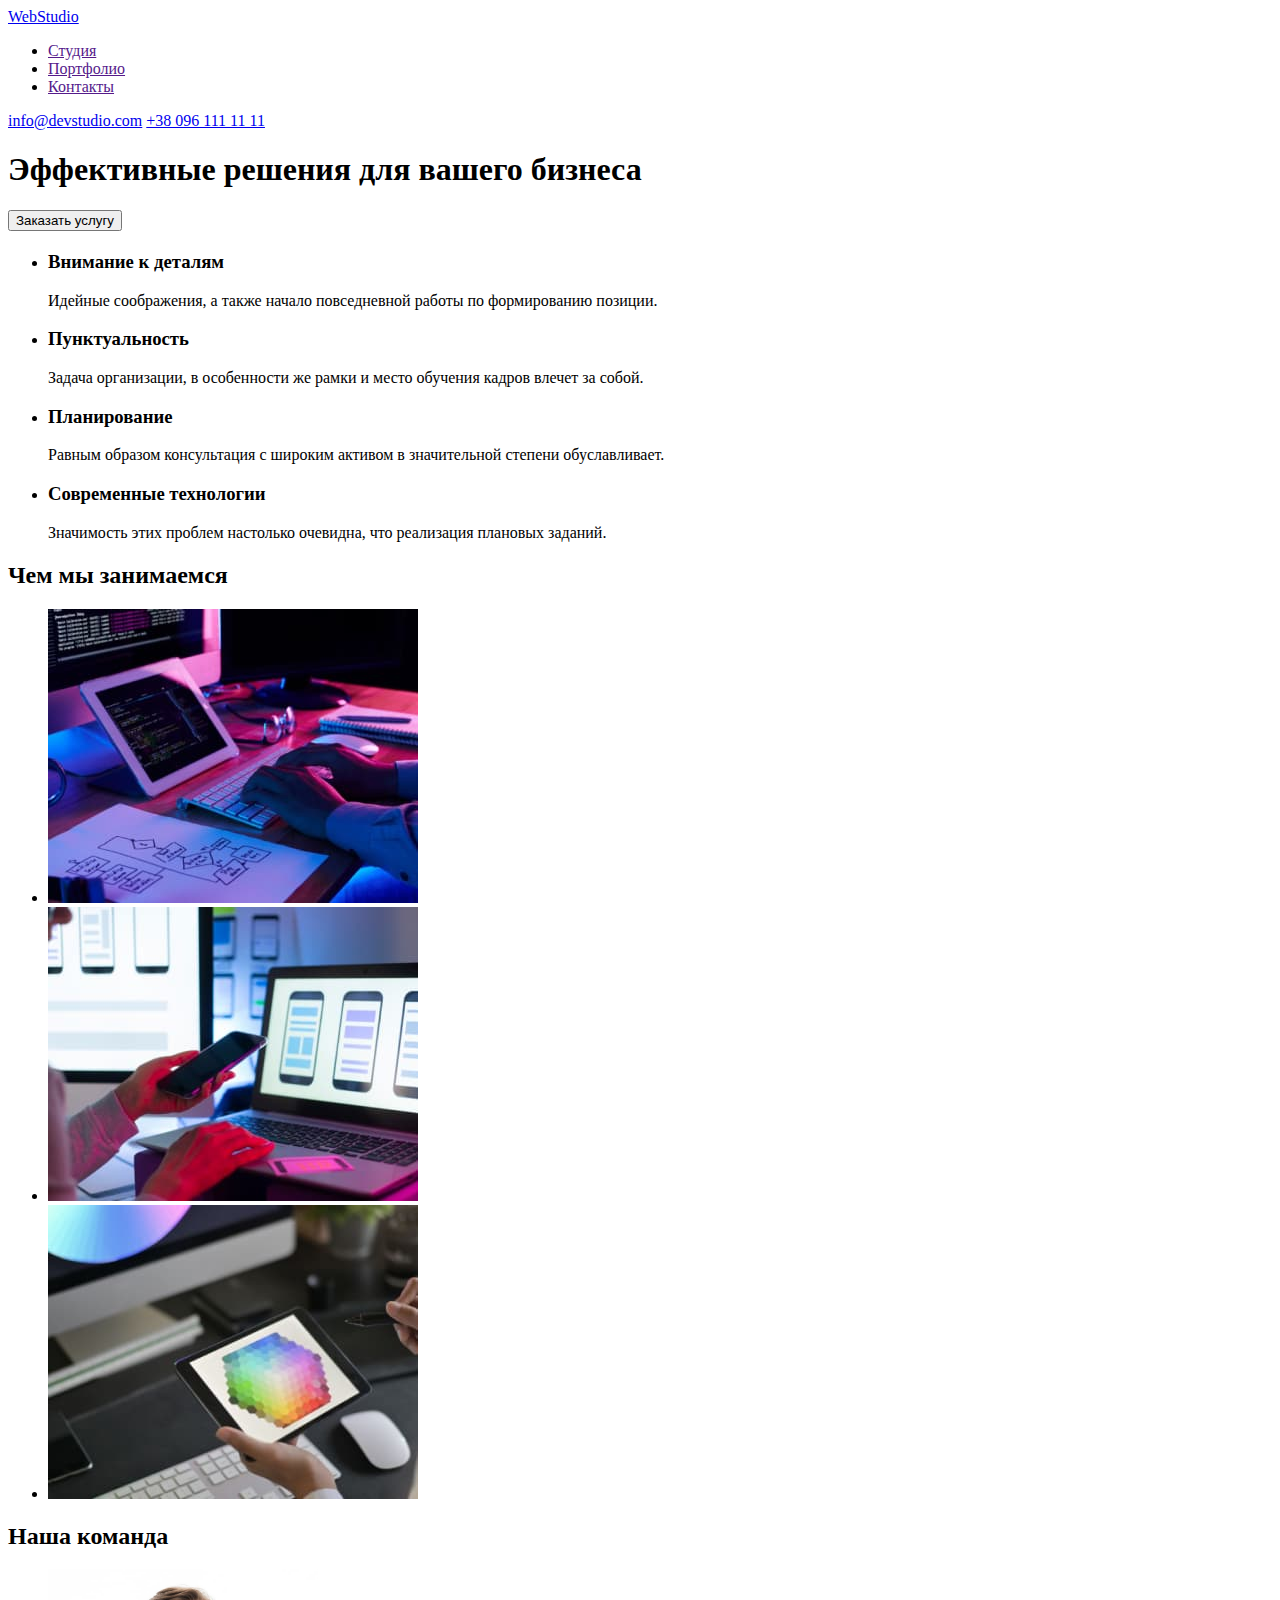
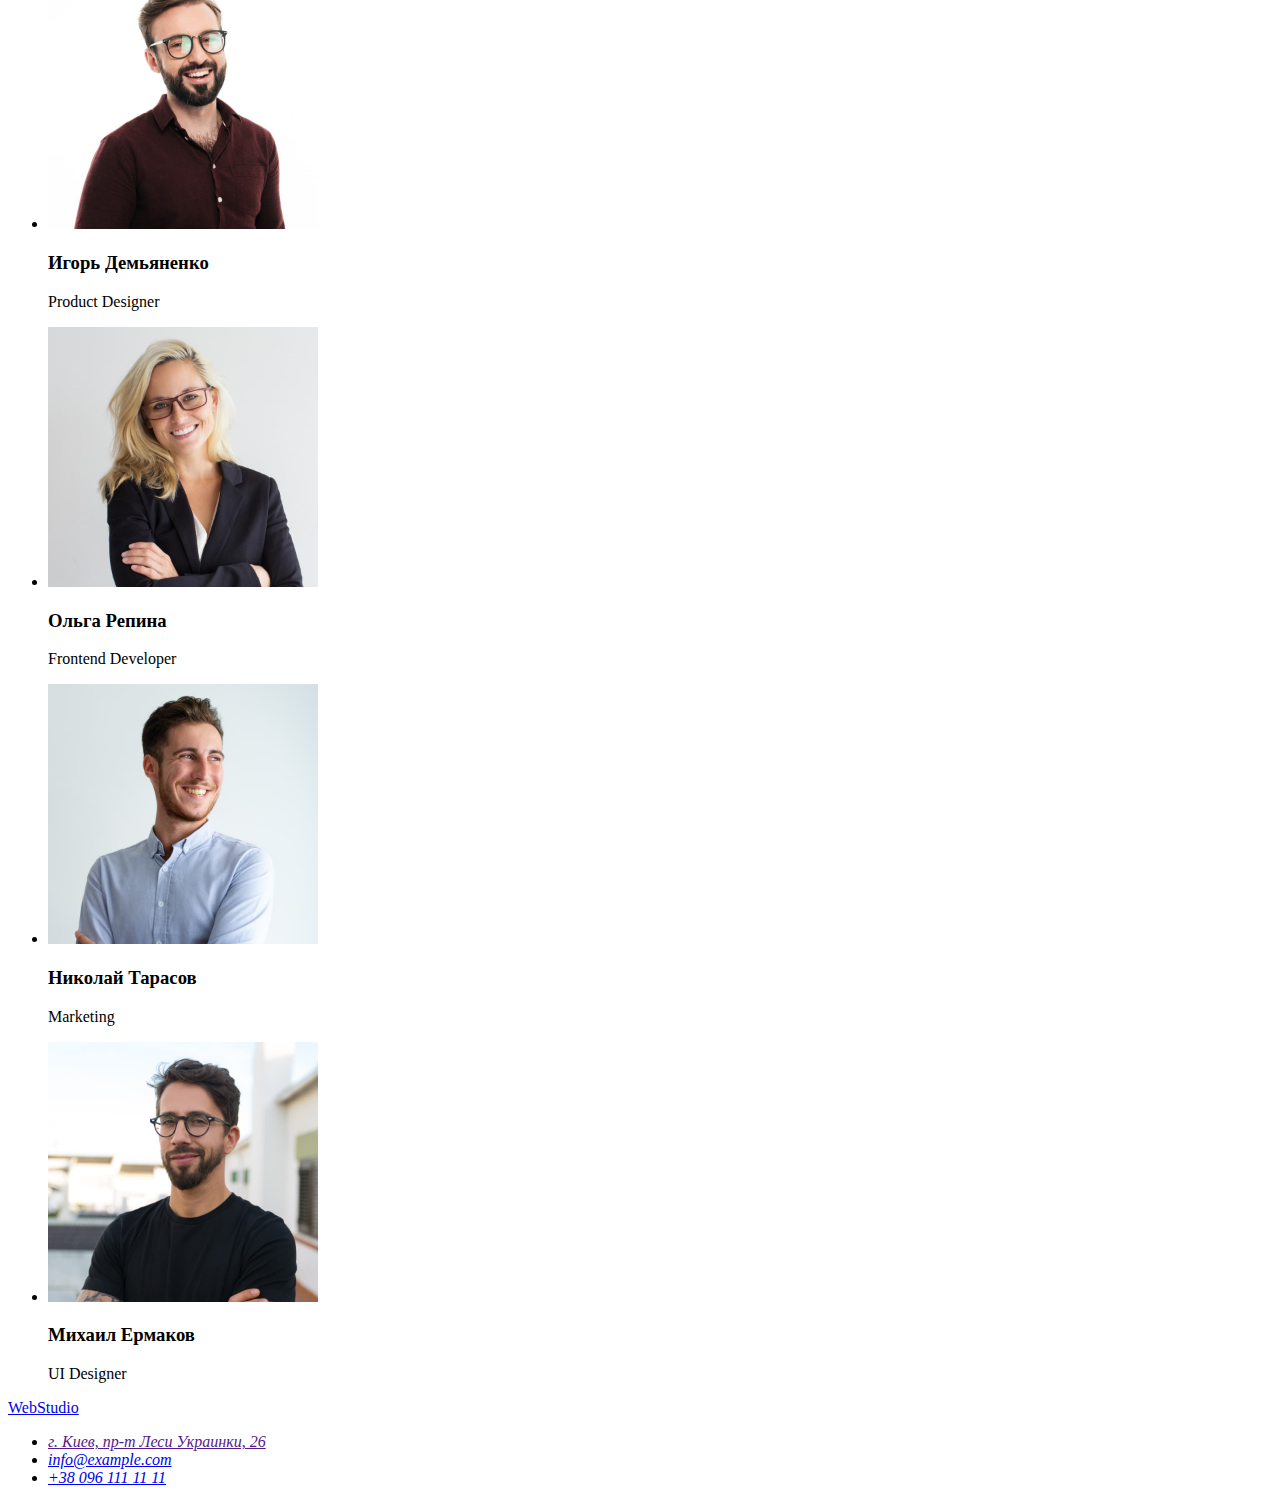
==== index.html @ 7673cb05 "Update index (CSS)" ====
<!DOCTYPE html>
<html lang="ru">
  <head>
    <meta charset="UTF-8" />
    <meta http-equiv="X-UA-Compatible" content="IE=edge" />
    <meta name="viewport" content="width=device-width, initial-scale=1.0" />
    <title>WebStudio</title>
  </head>
  <body>
    <header>
      <nav>
        <a href="/">WebStudio</a>
        <ul>
          <li><a href="">Студия</a></li>
          <li><a href="">Портфолио</a></li>
          <li><a href="">Контакты</a></li>
        </ul>
      </nav>
      <a href="mailto:info@devstudio.com">info@devstudio.com</a>
      <a href="tel:+380961111111">+38 096 111 11 11</a>
    </header>
    <main>
      <section>
        <h1>Эффективные решения для вашего бизнеса</h1>
        <button type="button">Заказать услугу</button>
      </section>
      <section>
        <h2></h2>
        <ul>
          <li>
            <h3>Внимание к деталям</h3>
            <p>
              Идейные соображения, а также начало повседневной работы по
              формированию позиции.
            </p>
          </li>
          <li>
            <h3>Пунктуальность</h3>
            <p>
              Задача организации, в особенности же рамки и место обучения кадров
              влечет за собой.
            </p>
          </li>
          <li>
            <h3>Планирование</h3>
            <p>
              Равным образом консультация с широким активом в значительной
              степени обуславливает.
            </p>
          </li>
          <li>
            <h3>Современные технологии</h3>
            <p>
              Значимость этих проблем настолько очевидна, что реализация
              плановых заданий.
            </p>
          </li>
        </ul>
      </section>
      <section>
        <h2>Чем мы занимаемся</h2>
        <ul>
          <li>
            <img src="./images/coding.jpg" alt="пишем код сайта" width="370" />
          </li>
          <li>
            <img
              src="./images/layout.jpg"
              alt="выполняем адаптивную верстку
            сайта"
              width="370"
            />
          </li>
          <li>
            <img
              src="./images/design.jpg"
              alt="разрабатываем дизайн сайта"
              width="370"
            />
          </li>
        </ul>
      </section>
      <section>
        <h2>Наша команда</h2>
        <ul>
          <li>
            <img
              src="./images/igordemyanenko.jpg"
              alt="Игорь Демьяненко портрет"
              width="270"
            />
            <h3>Игорь Демьяненко</h3>
            <p lang="en">Product Designer</p>
          </li>
          <li>
            <img
              src="./images/olgarepina.jpg"
              alt="Ольга Репина портрет"
              width="270"
            />
            <h3>Ольга Репина</h3>
            <p lang="en">Frontend Developer</p>
          </li>
          <li>
            <img
              src="./images/nikolaytarasov.jpg"
              alt="Николай Тарасов портрет"
              width="270"
            />
            <h3>Николай Тарасов</h3>
            <p lang="en">Marketing</p>
          </li>
          <li>
            <img
              src="./images/mikhailyermakov.jpg"
              alt="Михаил Ермаков портрет"
              width="270"
            />
            <h3>Михаил Ермаков</h3>
            <p lang="en">UI Designer</p>
          </li>
        </ul>
      </section>
    </main>
    <footer>
      <a href="/">WebStudio</a>
      <address>
        <ul>
          <li>
            <a href="">г. Киев, пр-т Леси Украинки, 26</a>
          </li>
          <li><a href="mailto:info@example.com">info@example.com</a></li>
          <li><a href="tel:+380961111111">+38 096 111 11 11</a></li>
        </ul>
      </address>
    </footer>
  </body>
</html>
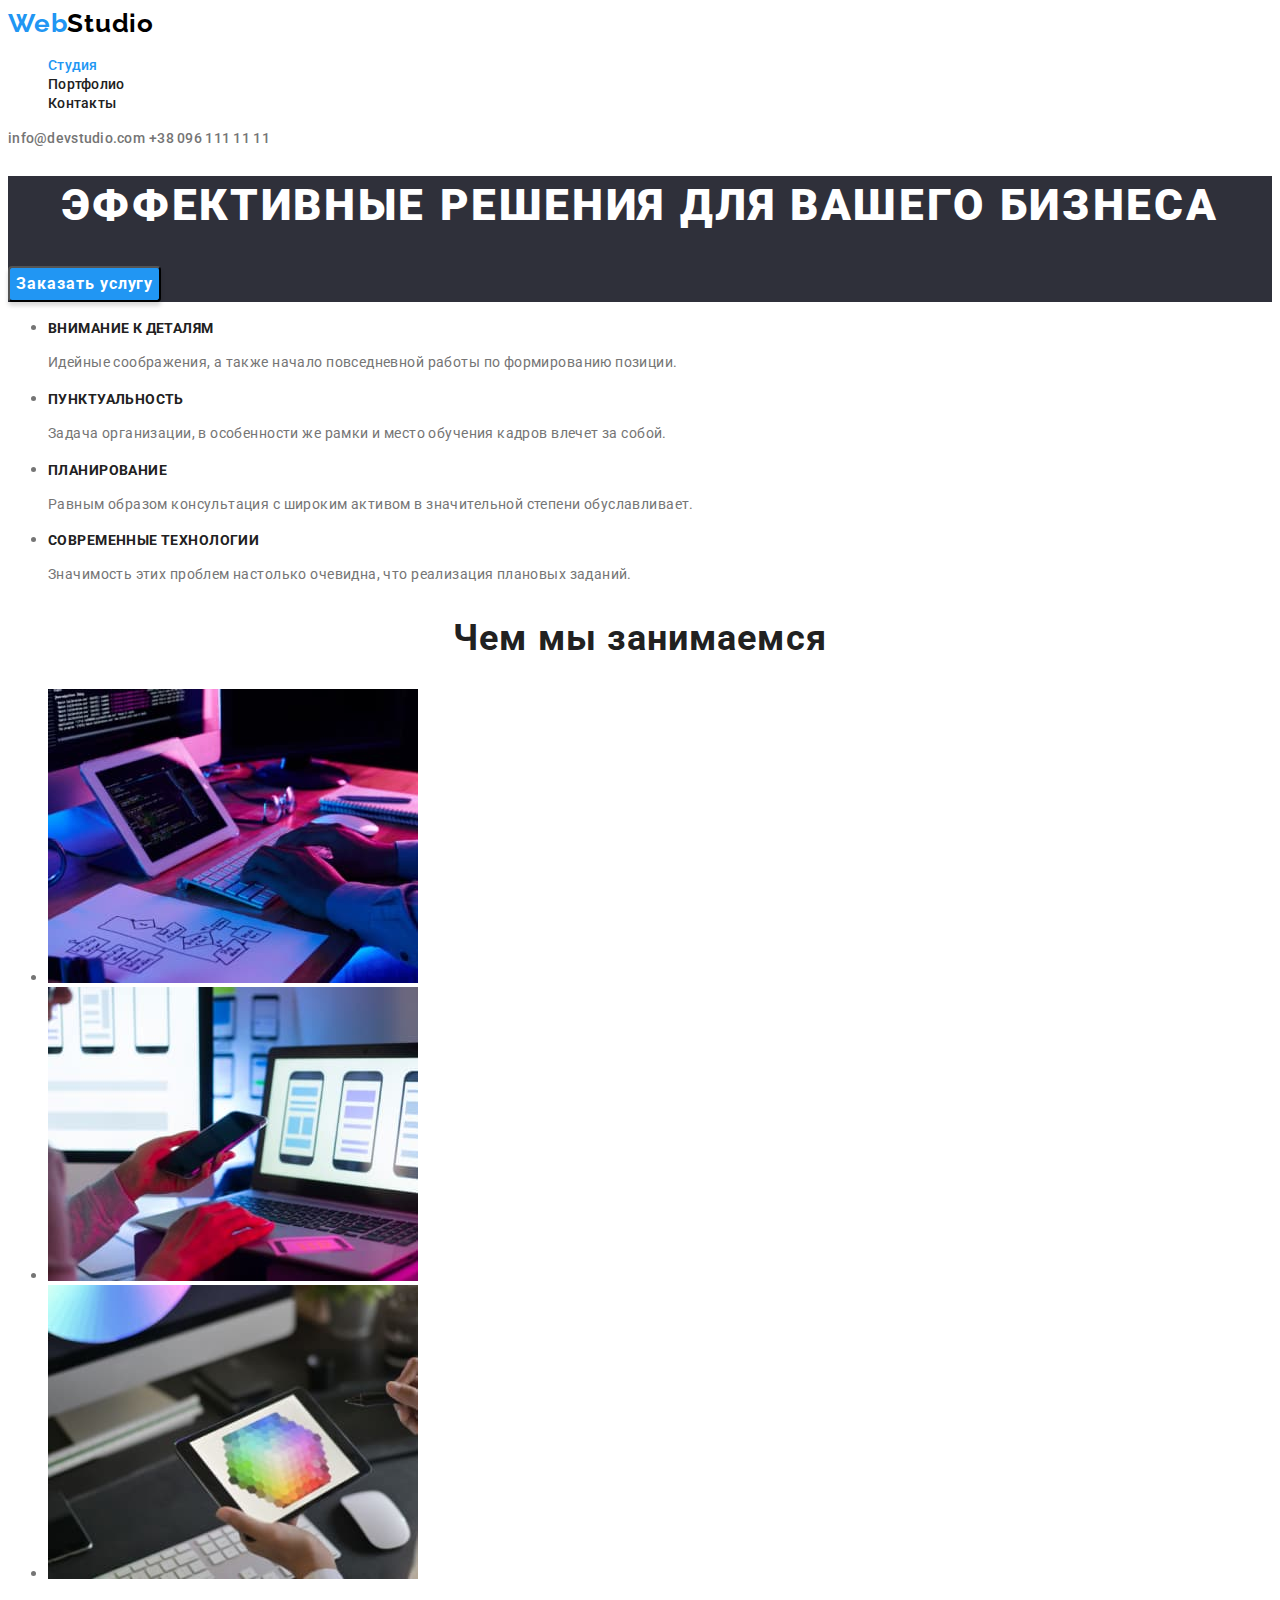
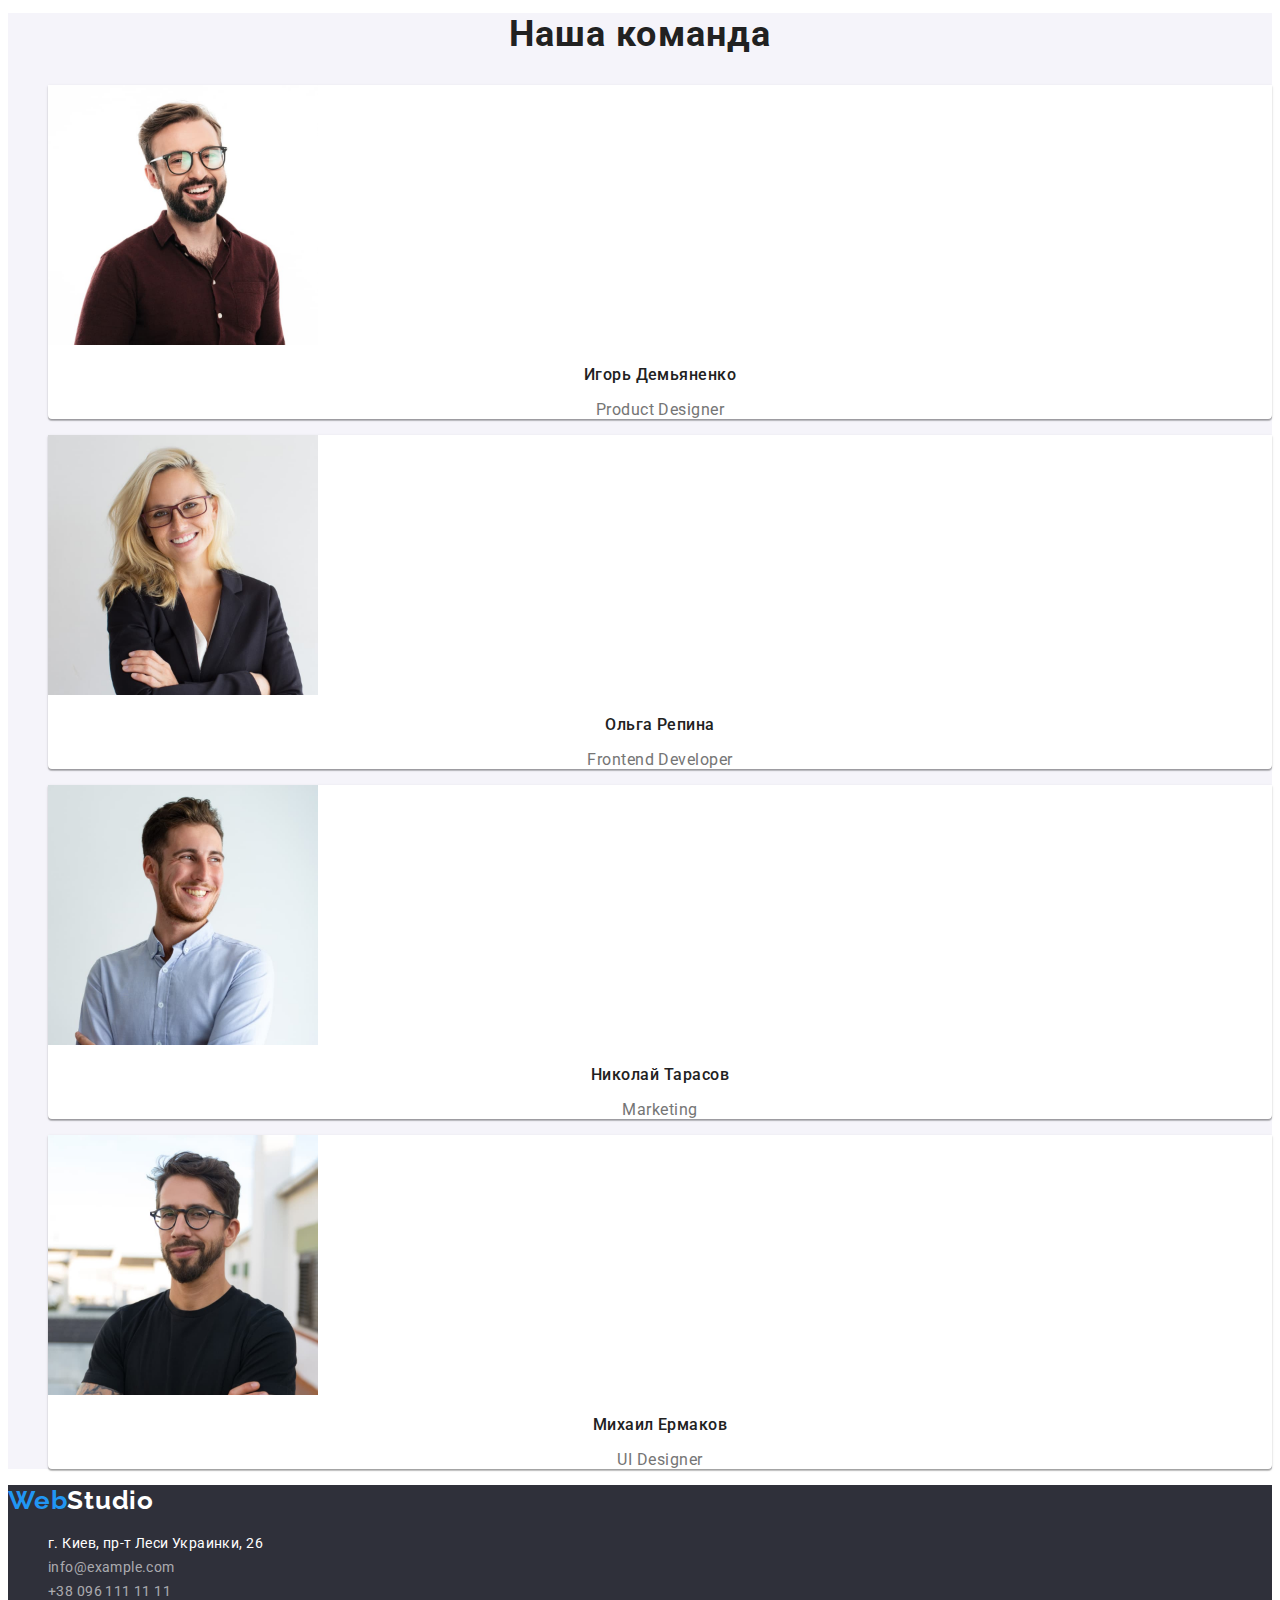
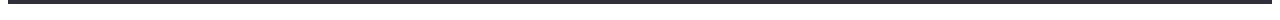
==== commit 4e25c88b: "Update Index + Create Portfolio" ====
--- a/index.html
+++ b/index.html
@@ -5,60 +5,83 @@
     <meta http-equiv="X-UA-Compatible" content="IE=edge" />
     <meta name="viewport" content="width=device-width, initial-scale=1.0" />
     <title>WebStudio</title>
+    <link rel="stylesheet" href="./css/styles.css" />
+    <link rel="preconnect" href="https://fonts.googleapis.com" />
+    <link rel="preconnect" href="https://fonts.gstatic.com" crossorigin />
+    <link
+      href="https://fonts.googleapis.com/css2?family=Montserrat:wght@400;700&family=Raleway:wght@700&family=Roboto:wght@400;500;700;900&display=swap"
+      rel="stylesheet"
+    />
   </head>
   <body>
-    <header>
-      <nav>
-        <a href="/">WebStudio</a>
-        <ul>
-          <li><a href="">Студия</a></li>
-          <li><a href="">Портфолио</a></li>
-          <li><a href="">Контакты</a></li>
+    <!-- HEADER -->
+    <header class="header">
+      <nav class="header-nav">
+        <a href="/" class="header-logo link"
+          >Web<span class="studio-header">Studio</span></a
+        >
+        <ul class="header-list list">
+          <li class="header-item">
+            <a href="" class="header-link link current">Студия</a>
+          </li>
+          <li class="header-item">
+            <a href="./portfolio.html" class="header-link link">Портфолио</a>
+          </li>
+          <li class="header-item">
+            <a href="" class="header-link link">Контакты</a>
+          </li>
         </ul>
       </nav>
-      <a href="mailto:info@devstudio.com">info@devstudio.com</a>
-      <a href="tel:+380961111111">+38 096 111 11 11</a>
+      <a href="mailto:info@devstudio.com" class="header-contacts link"
+        >info@devstudio.com</a
+      >
+      <a href="tel:+380961111111" class="header-contacts link"
+        >+38 096 111 11 11</a
+      >
     </header>
     <main>
+      <!-- HERO -->
+      <section class="hero">
+        <h1 class="hero-title title">Эффективные решения для вашего бизнеса</h1>
+        <button type="button" class="hero-button">Заказать услугу</button>
+      </section>
+      <!-- BENEFITS -->
       <section>
-        <h1>Эффективные решения для вашего бизнеса</h1>
-        <button type="button">Заказать услугу</button>
-      </section>
-      <section>
-        <h2></h2>
-        <ul>
-          <li>
-            <h3>Внимание к деталям</h3>
-            <p>
+        <h2 class="visually-hidden">Наши преимущества</h2>
+        <ul class="benefits-list">
+          <li class="benefits-item">
+            <h3 class="benefits-title title">Внимание к деталям</h3>
+            <p class="benefits-text">
               Идейные соображения, а также начало повседневной работы по
               формированию позиции.
             </p>
           </li>
-          <li>
-            <h3>Пунктуальность</h3>
-            <p>
+          <li class="benefits-item">
+            <h3 class="benefits-title title">Пунктуальность</h3>
+            <p class="benefits-text">
               Задача организации, в особенности же рамки и место обучения кадров
               влечет за собой.
             </p>
           </li>
-          <li>
-            <h3>Планирование</h3>
-            <p>
+          <li class="benefits-item">
+            <h3 class="benefits-title title">Планирование</h3>
+            <p class="benefits-text">
               Равным образом консультация с широким активом в значительной
               степени обуславливает.
             </p>
           </li>
-          <li>
-            <h3>Современные технологии</h3>
-            <p>
+          <li class="benefits-item">
+            <h3 class="benefits-title title">Современные технологии</h3>
+            <p class="benefits-text">
               Значимость этих проблем настолько очевидна, что реализация
               плановых заданий.
             </p>
           </li>
         </ul>
       </section>
-      <section>
-        <h2>Чем мы занимаемся</h2>
+      <!-- ACTIVITY -->
+      <section class="activity">
+        <h2 class="activity-title title">Чем мы занимаемся</h2>
         <ul>
           <li>
             <img src="./images/coding.jpg" alt="пишем код сайта" width="370" />
@@ -80,57 +103,71 @@
           </li>
         </ul>
       </section>
-      <section>
-        <h2>Наша команда</h2>
-        <ul>
-          <li>
+      <!-- TEAM -->
+      <section class="team">
+        <h2 class="team-title title">Наша команда</h2>
+        <ul class="team-list list">
+          <li class="team-item">
             <img
               src="./images/igordemyanenko.jpg"
               alt="Игорь Демьяненко портрет"
               width="270"
             />
-            <h3>Игорь Демьяненко</h3>
-            <p lang="en">Product Designer</p>
+            <h3 class="team-name">Игорь Демьяненко</h3>
+            <p lang="en" class="team-position">Product Designer</p>
           </li>
-          <li>
+          <li class="team-item">
             <img
               src="./images/olgarepina.jpg"
               alt="Ольга Репина портрет"
               width="270"
             />
-            <h3>Ольга Репина</h3>
-            <p lang="en">Frontend Developer</p>
+            <h3 class="team-name">Ольга Репина</h3>
+            <p lang="en" class="team-position">Frontend Developer</p>
           </li>
-          <li>
+          <li class="team-item">
             <img
               src="./images/nikolaytarasov.jpg"
               alt="Николай Тарасов портрет"
               width="270"
             />
-            <h3>Николай Тарасов</h3>
-            <p lang="en">Marketing</p>
+            <h3 class="team-name">Николай Тарасов</h3>
+            <p lang="en" class="team-position">Marketing</p>
           </li>
-          <li>
+          <li class="team-item">
             <img
               src="./images/mikhailyermakov.jpg"
               alt="Михаил Ермаков портрет"
               width="270"
             />
-            <h3>Михаил Ермаков</h3>
-            <p lang="en">UI Designer</p>
+            <h3 class="team-name">Михаил Ермаков</h3>
+            <p lang="en" class="team-position">UI Designer</p>
           </li>
         </ul>
       </section>
     </main>
-    <footer>
-      <a href="/">WebStudio</a>
-      <address>
-        <ul>
-          <li>
-            <a href="">г. Киев, пр-т Леси Украинки, 26</a>
+    <!-- FOOTER -->
+    <footer class="footer">
+      <a href="/" class="footer-logo link"
+        >Web<span class="studio-footer">Studio</span></a
+      >
+      <address class="footer-address">
+        <ul class="footer-list list">
+          <li class="footer-item">
+            <a href="" class="footer-location link"
+              >г. Киев, пр-т Леси Украинки, 26</a
+            >
           </li>
-          <li><a href="mailto:info@example.com">info@example.com</a></li>
-          <li><a href="tel:+380961111111">+38 096 111 11 11</a></li>
+          <li class="footer-item">
+            <a href="mailto:info@example.com" class="footer-link link"
+              >info@example.com</a
+            >
+          </li>
+          <li class="footer-item">
+            <a href="tel:+380961111111" class="footer-link link"
+              >+38 096 111 11 11</a
+            >
+          </li>
         </ul>
       </address>
     </footer>
--- a/css/styles.css
+++ b/css/styles.css
@@ -0,0 +1,225 @@
+:root {
+  --header-color: #212121;
+  --accent-color: #2196f3;
+  --background-color: #2f303a;
+}
+
+body {
+  font-family: Roboto, Raleway, sans-serif;
+  color: #757575;
+}
+.list {
+  list-style: none;
+}
+.link {
+  text-decoration: none;
+}
+.visually-hidden {
+  position: absolute;
+  white-space: nowrap;
+  width: 1px;
+  height: 1px;
+  overflow: hidden;
+  border: 0;
+  padding: 0;
+  clip: rect(0 0 0 0);
+  clip-path: inset(50%);
+  margin: -1px;
+}
+
+/* HEADER */
+
+.header-logo {
+  font-family: "Raleway";
+  font-style: normal;
+  font-weight: 700;
+  font-size: 26px;
+  line-height: 1.19;
+  letter-spacing: 0.03em;
+  color: var(--accent-color);
+}
+
+.studio-header {
+  color: #000000;
+}
+
+.header-link {
+  font-weight: 500;
+  font-size: 14px;
+  line-height: 1.14;
+  letter-spacing: 0.02em;
+  color: var(--header-color);
+}
+.header-link:hover,
+.header-link:focus {
+  color: var(--accent-color);
+}
+.header-contacts {
+  font-weight: 500;
+  font-size: 14px;
+  line-height: 1.14;
+  letter-spacing: 0.02em;
+  color: inherit;
+}
+.header-contacts:hover,
+.header-contacts:focus {
+  color: var(--accent-color);
+}
+.header-nav .link.current {
+  color: var(--accent-color);
+}
+
+/* HERO */
+
+.hero {
+  background-color: var(--background-color);
+}
+.hero-title {
+  font-weight: 900;
+  font-size: 44px;
+  line-height: 1.36;
+  text-align: center;
+  letter-spacing: 0.06em;
+  text-transform: uppercase;
+  color: #ffffff;
+}
+.hero-button {
+  font-family: inherit;
+  font-style: normal;
+  font-weight: 700;
+  font-size: 16px;
+  line-height: 1.88;
+  align-items: center;
+  text-align: center;
+  letter-spacing: 0.06em;
+  color: #ffffff;
+  background-color: var(--accent-color);
+  box-shadow: 0px 4px 4px rgba(0, 0, 0, 0.15);
+  border-radius: 4px;
+  cursor: pointer;
+}
+.hero-button:hover,
+.hero-button:focus {
+  background: #188ce8;
+}
+
+/* BENEFITS */
+
+.benefits-title {
+  font-size: 14px;
+  line-height: 1.14;
+  letter-spacing: 0.03em;
+  text-transform: uppercase;
+  color: var(--header-color);
+}
+.benefits-text {
+  font-size: 14px;
+  line-height: 1.71;
+  letter-spacing: 0.03em;
+}
+.activity-title {
+  font-size: 36px;
+  line-height: 1.17;
+  text-align: center;
+  letter-spacing: 0.03em;
+  color: var(--header-color);
+}
+
+/* TEAM */
+
+.team {
+  background-color: #f5f4fa;
+}
+.team-title {
+  font-size: 36px;
+  line-height: 1.17;
+  text-align: center;
+  letter-spacing: 0.03em;
+  color: var(--header-color);
+}
+.team-name {
+  font-weight: 500;
+  font-size: 16px;
+  line-height: 1.19;
+  text-align: center;
+  letter-spacing: 0.03em;
+  color: var(--header-color);
+}
+.team-position {
+  font-size: 16px;
+  line-height: 1.19;
+  text-align: center;
+  letter-spacing: 0.03em;
+}
+.team-item {
+  background: #ffffff;
+  box-shadow: 0px 1px 3px rgba(0, 0, 0, 0.12), 0px 1px 1px rgba(0, 0, 0, 0.14),
+    0px 2px 1px rgba(0, 0, 0, 0.2);
+  border-radius: 0px 0px 4px 4px;
+}
+
+/* FOOTER */
+
+.footer {
+  background-color: var(--background-color);
+}
+.footer-logo {
+  font-family: "Raleway";
+  font-style: normal;
+  font-weight: 700;
+  font-size: 26px;
+  line-height: 1.19;
+  letter-spacing: 0.03em;
+  color: var(--accent-color);
+}
+.studio-footer {
+  color: #ffffff;
+}
+.footer-location {
+  font-style: normal;
+  font-size: 14px;
+  line-height: 1.71;
+  letter-spacing: 0.03em;
+  color: #ffffff;
+}
+.footer-link {
+  font-style: normal;
+  font-size: 14px;
+  line-height: 1.71;
+  letter-spacing: 0.03em;
+  color: rgba(255, 255, 255, 0.6);
+}
+
+/* -----------------------------------PORTFOLIO--------------------------------------- */
+
+.portfolio-button {
+  font-family: inherit;
+  font-style: normal;
+  font-weight: 500;
+  font-size: 16px;
+  line-height: 1.63;
+  text-align: center;
+  letter-spacing: 0.03em;
+  color: var(--header-color);
+  background: #f5f4fa;
+  border-radius: 4px;
+  cursor: pointer;
+}
+.portfolio-button:hover,
+.portfolio-button:focus {
+  background: #2196f3;
+  box-shadow: 0px 3px 1px rgba(0, 0, 0, 0.1), 0px 1px 2px rgba(0, 0, 0, 0.08),
+    0px 2px 2px rgba(0, 0, 0, 0.12);
+  border-radius: 4px;
+}
+.projects-name {
+  font-size: 18px;
+  line-height: 2;
+  letter-spacing: 0.06em;
+  color: var(--header-color);
+}
+.projects-type {
+  font-size: 16px;
+  line-height: 1.88;
+  letter-spacing: 0.03em;
+}
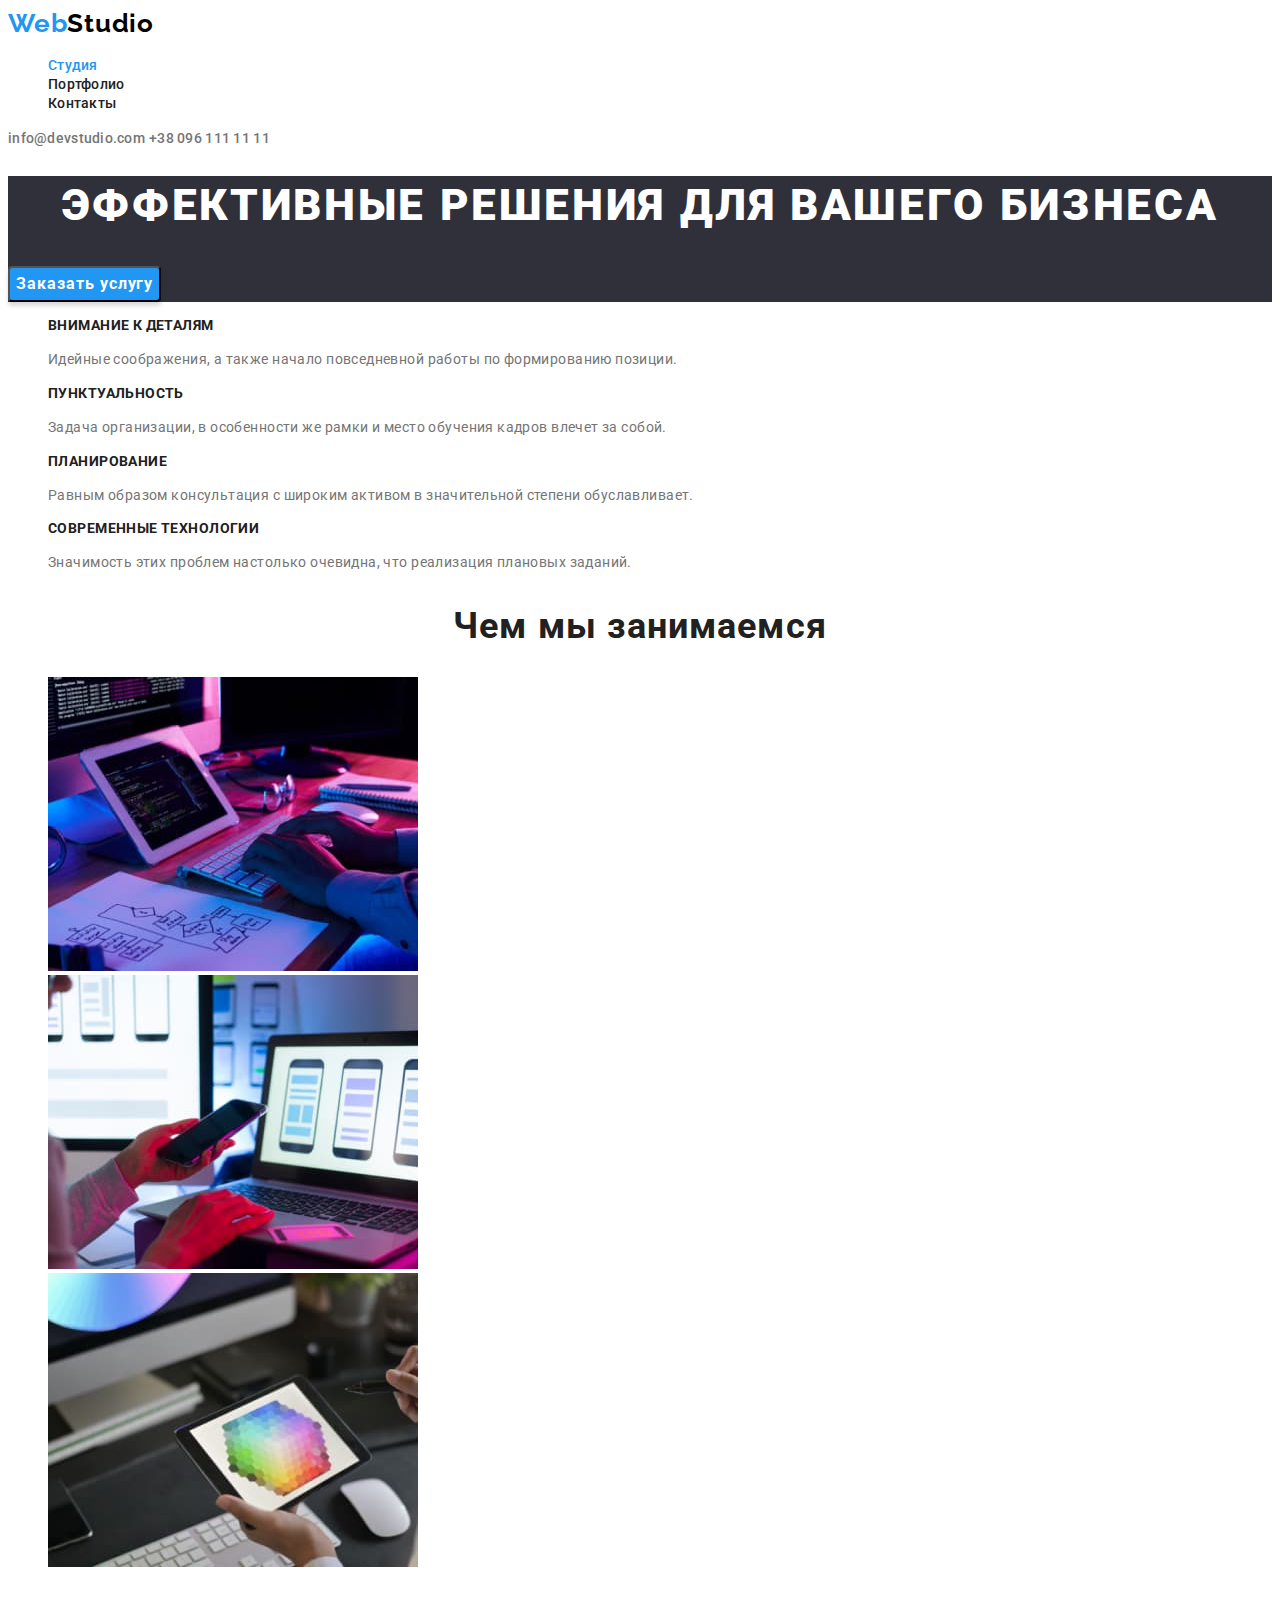
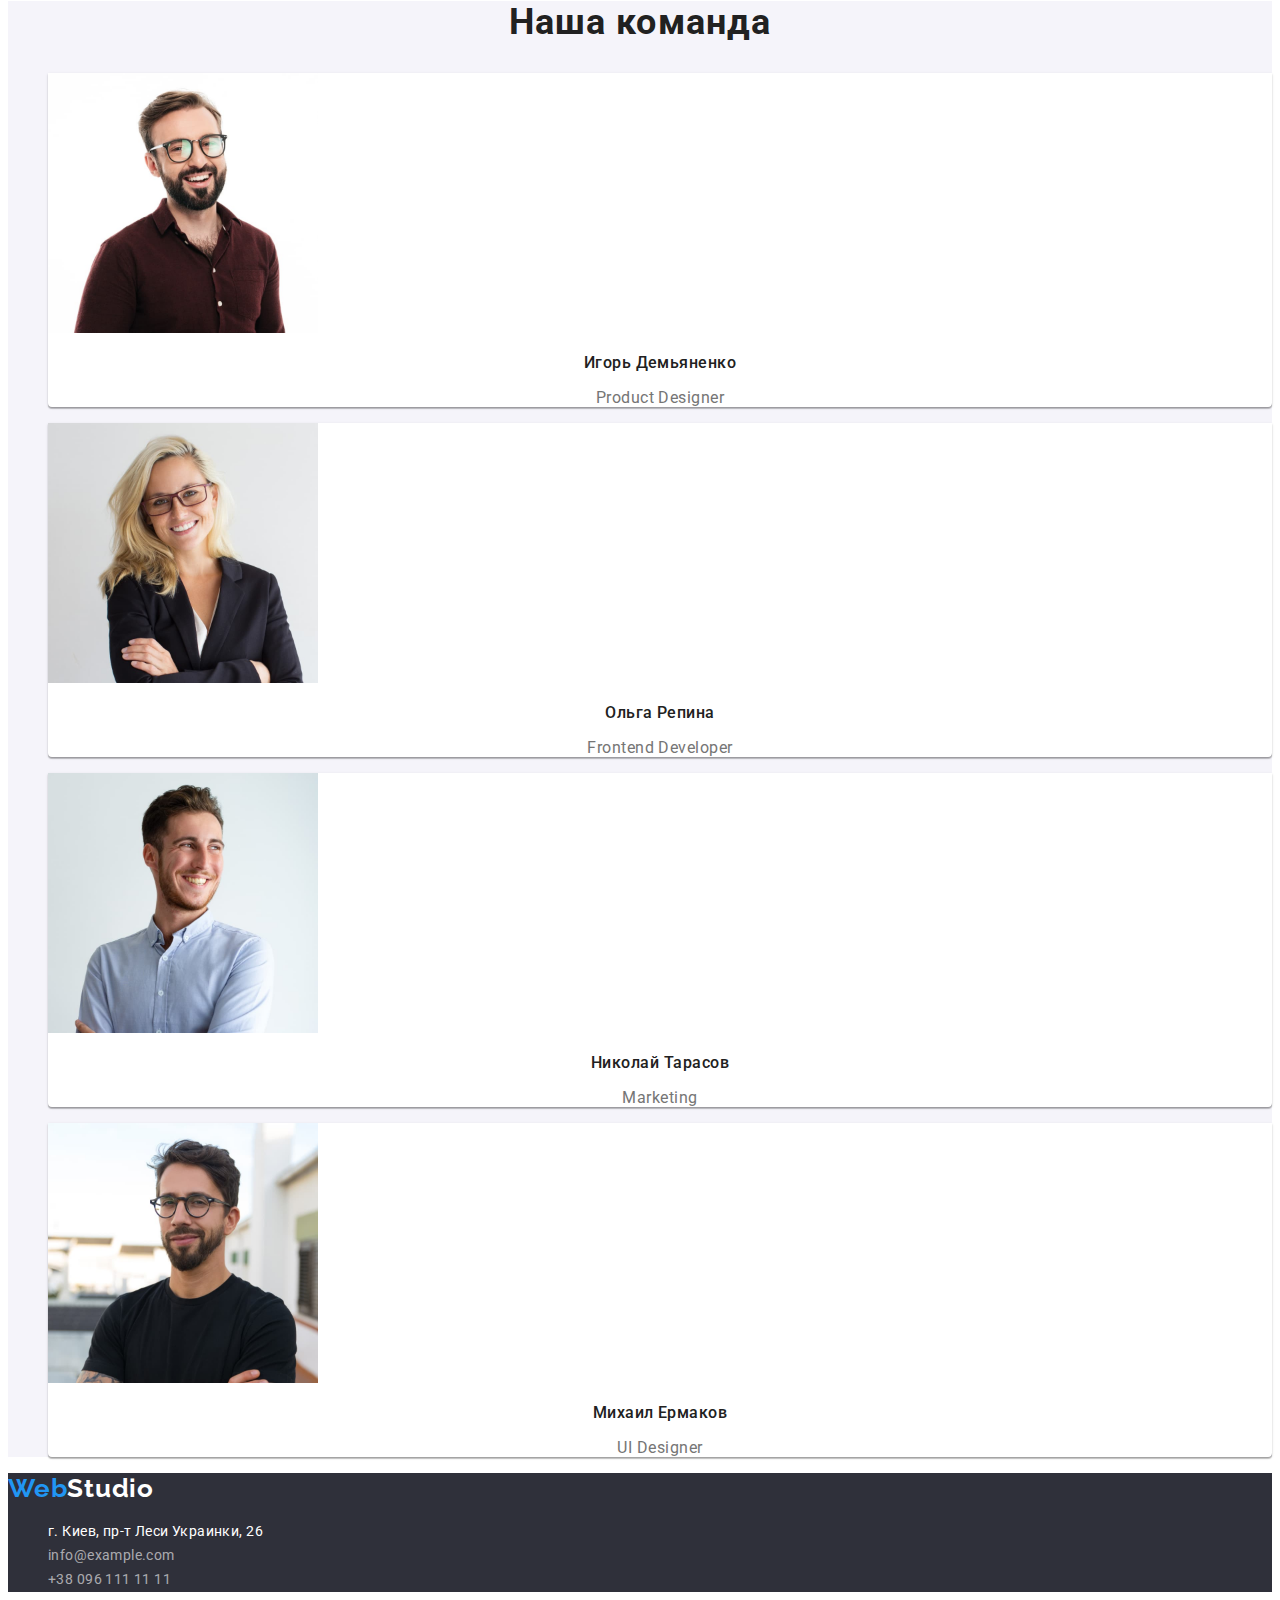
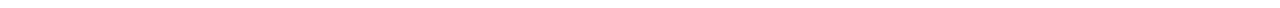
==== commit 323545fe: "Considered mentor's comments" ====
--- a/index.html
+++ b/index.html
@@ -48,7 +48,7 @@
       <!-- BENEFITS -->
       <section>
         <h2 class="visually-hidden">Наши преимущества</h2>
-        <ul class="benefits-list">
+        <ul class="benefits-list list">
           <li class="benefits-item">
             <h3 class="benefits-title title">Внимание к деталям</h3>
             <p class="benefits-text">
@@ -82,7 +82,7 @@
       <!-- ACTIVITY -->
       <section class="activity">
         <h2 class="activity-title title">Чем мы занимаемся</h2>
-        <ul>
+        <ul class="list">
           <li>
             <img src="./images/coding.jpg" alt="пишем код сайта" width="370" />
           </li>
--- a/css/styles.css
+++ b/css/styles.css
@@ -2,6 +2,7 @@
   --header-color: #212121;
   --accent-color: #2196f3;
   --background-color: #2f303a;
+  --white-color: #ffffff;
 }
 
 body {
@@ -81,7 +82,7 @@
   text-align: center;
   letter-spacing: 0.06em;
   text-transform: uppercase;
-  color: #ffffff;
+  color: var(--white-color);
 }
 .hero-button {
   font-family: inherit;
@@ -92,7 +93,7 @@
   align-items: center;
   text-align: center;
   letter-spacing: 0.06em;
-  color: #ffffff;
+  color: var(--white-color);
   background-color: var(--accent-color);
   box-shadow: 0px 4px 4px rgba(0, 0, 0, 0.15);
   border-radius: 4px;
@@ -152,7 +153,7 @@
   letter-spacing: 0.03em;
 }
 .team-item {
-  background: #ffffff;
+  background: var(--white-color);
   box-shadow: 0px 1px 3px rgba(0, 0, 0, 0.12), 0px 1px 1px rgba(0, 0, 0, 0.14),
     0px 2px 1px rgba(0, 0, 0, 0.2);
   border-radius: 0px 0px 4px 4px;
@@ -173,14 +174,14 @@
   color: var(--accent-color);
 }
 .studio-footer {
-  color: #ffffff;
+  color: var(--white-color);
 }
 .footer-location {
   font-style: normal;
   font-size: 14px;
   line-height: 1.71;
   letter-spacing: 0.03em;
-  color: #ffffff;
+  color: var(--white-color);
 }
 .footer-link {
   font-style: normal;
@@ -189,12 +190,18 @@
   letter-spacing: 0.03em;
   color: rgba(255, 255, 255, 0.6);
 }
+.footer-link:hover,
+.footer-link:focus,
+.footer-location:hover,
+.footer-location:focus {
+  color: var(--accent-color);
+}
 
 /* -----------------------------------PORTFOLIO--------------------------------------- */
 
-.portfolio-button {
+.projects-button {
   font-family: inherit;
-  font-style: normal;
+  font-stprojectsyle: normal;
   font-weight: 500;
   font-size: 16px;
   line-height: 1.63;
@@ -205,8 +212,8 @@
   border-radius: 4px;
   cursor: pointer;
 }
-.portfolio-button:hover,
-.portfolio-button:focus {
+.projects-button:hover,
+.projects-button:focus {
   background: #2196f3;
   box-shadow: 0px 3px 1px rgba(0, 0, 0, 0.1), 0px 1px 2px rgba(0, 0, 0, 0.08),
     0px 2px 2px rgba(0, 0, 0, 0.12);
